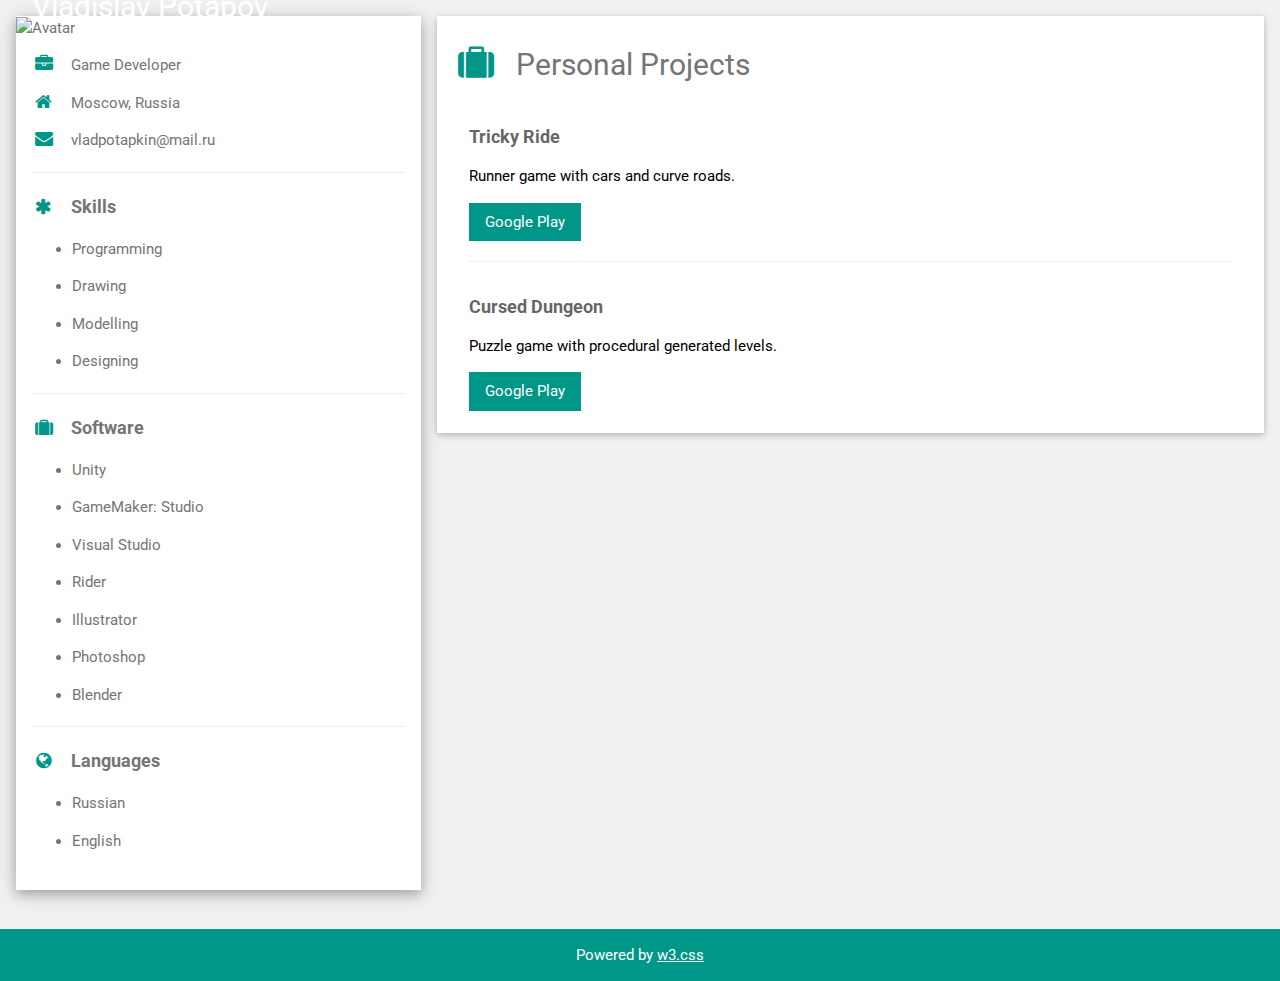
==== CV/index.html @ f5cd8ff0 "Update" ====
<!DOCTYPE html>
<html>
<title>W3.CSS Template</title>
<meta charset="UTF-8">
<meta name="viewport" content="width=device-width, initial-scale=1">
<link rel="stylesheet" href="https://www.w3schools.com/w3css/4/w3.css">
<link rel='stylesheet' href='https://fonts.googleapis.com/css?family=Roboto'>
<link rel="stylesheet" href="https://cdnjs.cloudflare.com/ajax/libs/font-awesome/4.7.0/css/font-awesome.min.css">
<style>
html,body,h1,h2,h3,h4,h5,h6 {font-family: "Roboto", sans-serif}
</style>
<body class="w3-light-grey">

<!-- Page Container -->
<div class="w3-content w3-margin-top" style="max-width:1400px;">

  <!-- The Grid -->
  <div class="w3-row-padding">
  
    <!-- Left Column -->
    <div class="w3-third">
    
      <div class="w3-white w3-text-grey w3-card-4">
        <div class="w3-display-container">
          <img src="https://cdn-images-1.medium.com/max/2000/1*vXjx4Y7EgQBwALkaeZJ0Cg.jpeg" style="width:100%" alt="Avatar">
          <div class="w3-display-bottomleft w3-container w3-text-white">
            <h2>Vladislav Potapov</h2>
          </div>
        </div>
        <div class="w3-container">
          <p><i class="fa fa-briefcase fa-fw w3-margin-right w3-large w3-text-teal"></i>Game Developer</p>
          <p><i class="fa fa-home fa-fw w3-margin-right w3-large w3-text-teal"></i>Moscow, Russia</p>
          <p><i class="fa fa-envelope fa-fw w3-margin-right w3-large w3-text-teal"></i>vladpotapkin@mail.ru</p>
          <hr>

          <p class="w3-large"><b><i class="fa fa-asterisk fa-fw w3-margin-right w3-text-teal"></i>Skills</b></p>
          <ul>
          <li><p>Programming</p>
          <li><p>Drawing</p>
          <li><p>Modelling</p>
          <li><p>Designing</p>
          </ul>
		<hr>          
          <p class="w3-large w3-text-theme"><b><i class="fa fa-suitcase fa-fw w3-margin-right w3-text-teal"></i>Software</b></p>
          <ul>
          <li><p>Unity</p>
          <li><p>GameMaker: Studio</p>
          <li><p>Visual Studio</p>
          <li><p>Rider</p>
          <li><p>Illustrator</p>     
          <li><p>Photoshop</p>
          <li><p>Blender</p>  
          </ul>
        
        <hr>
          <p class="w3-large w3-text-theme"><b><i class="fa fa-globe fa-fw w3-margin-right w3-text-teal"></i>Languages</b></p>
          <ul>
          <li><p>Russian</p>
          <!--
          <div class="w3-light-grey w3-round-xlarge">
            <div class="w3-round-xlarge w3-teal" style="height:24px;width:100%"></div>
          </div>
          -->
          <li><p>English</p>
          <!--
          <div class="w3-light-grey w3-round-xlarge">
            <div class="w3-round-xlarge w3-teal" style="height:24px;width:55%"></div>
          </div>
          -->
          </ul>
          <br>
        </div>
      </div><br>

    <!-- End Left Column -->
    </div>

    <!-- Right Column -->
    <div class="w3-twothird">
    
      <div class="w3-container w3-card w3-white w3-margin-bottom">
        <h2 class="w3-text-grey w3-padding-16"><i class="fa fa-suitcase fa-fw w3-margin-right w3-xxlarge w3-text-teal"></i>Personal Projects</h2>
        
        <div class="w3-container">
          <h5 class="w3-opacity"><b>Tricky Ride</b></h5>
          <p>Runner game with cars and curve roads.</p>
          <a href="https://play.google.com/store/apps/details?id=com.Rocleon.TrickyRide" target="_blank" class="w3-margin-right w3-teal w3-btn">Google Play</a>
          <hr>
        </div>     	
        <div class="w3-container">
          <h5 class="w3-opacity"><b>Cursed Dungeon</b></h5>
          <p>Puzzle game with procedural generated levels.</p>
          <a href="https://play.google.com/store/apps/details?id=com.Rocleon.CursedDungeon" target="_blank" class="w3-margin-right w3-teal w3-btn">Google Play</a>
        </div>
        <br>
      </div>

    <!-- End Right Column -->
    </div>
    
  <!-- End Grid -->
  </div>
  
  <!-- End Page Container -->
</div>

<footer class="w3-container w3-teal w3-center w3-margin-top">
   <!--<p>Find me on social media.</p>
  <i class="fa fa-facebook-official w3-hover-opacity"></i>
  <i class="fa fa-instagram w3-hover-opacity"></i>
  <i class="fa fa-snapchat w3-hover-opacity"></i>
  <i class="fa fa-pinterest-p w3-hover-opacity"></i>
  <i class="fa fa-twitter w3-hover-opacity"></i>
  <i class="fa fa-linkedin w3-hover-opacity"></i> -->
  <p>Powered by <a href="https://www.w3schools.com/w3css/default.asp" target="_blank">w3.css</a></p>
</footer>

</body>
</html>
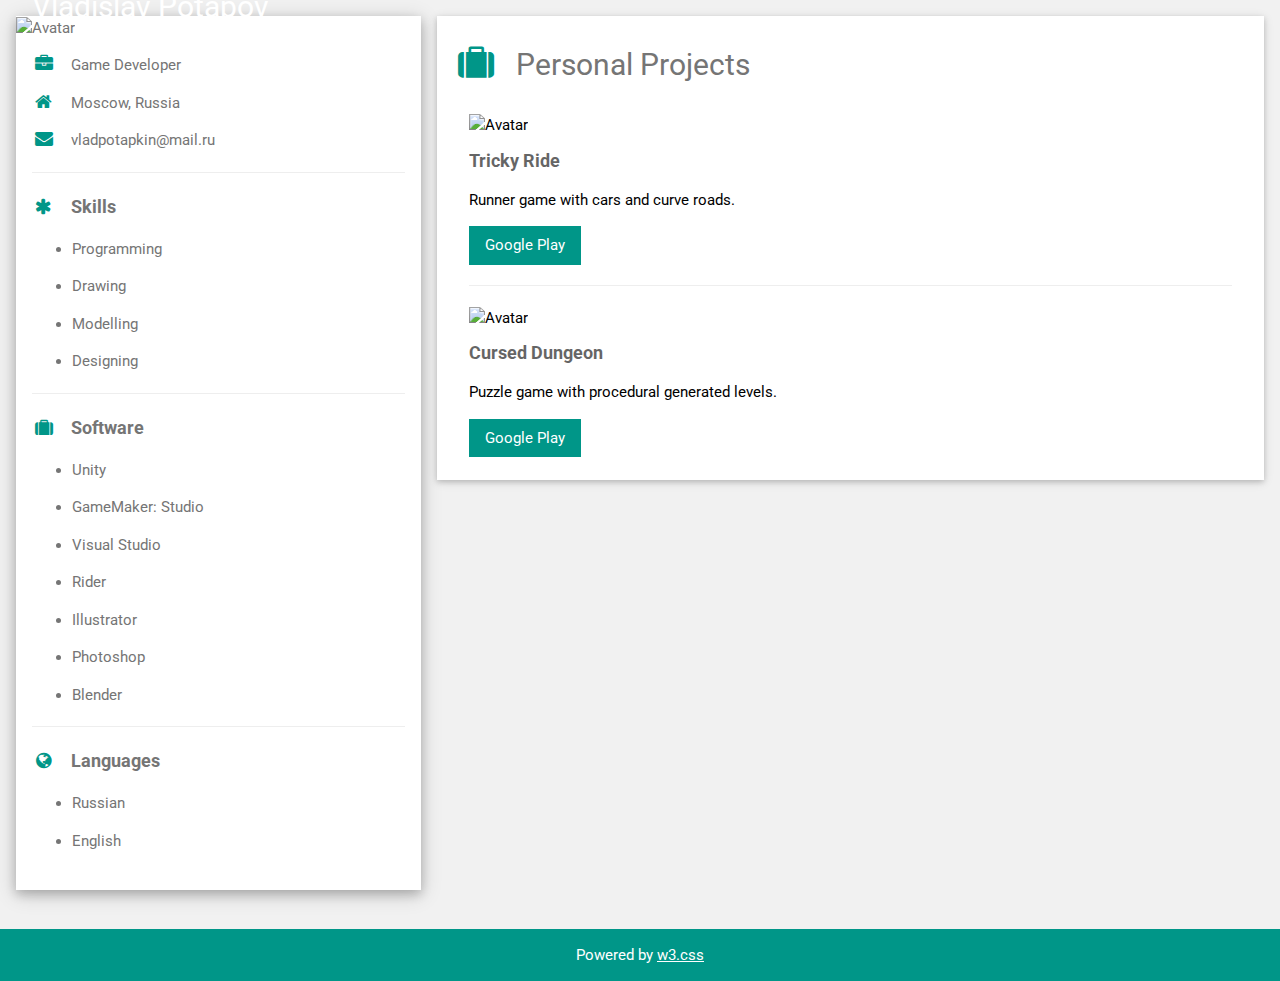
==== commit d96a04de: "Update" ====
--- a/CV/index.html
+++ b/CV/index.html
@@ -77,17 +77,20 @@
 
     <!-- Right Column -->
     <div class="w3-twothird">
-    
+     
       <div class="w3-container w3-card w3-white w3-margin-bottom">
         <h2 class="w3-text-grey w3-padding-16"><i class="fa fa-suitcase fa-fw w3-margin-right w3-xxlarge w3-text-teal"></i>Personal Projects</h2>
         
         <div class="w3-container">
-          <h5 class="w3-opacity"><b>Tricky Ride</b></h5>
+        <img src="https://lh3.googleusercontent.com/slDnTN_0yaL635gzi22x1V3f7Ugib25__nnDQlBIbLw5xjDM4TlzNm213mJSWNli5FMG=s180-rw" style="width:10%" alt="Avatar">
+        <h5 class="w3-opacity"><b>Tricky Ride</b></h5>     
           <p>Runner game with cars and curve roads.</p>
           <a href="https://play.google.com/store/apps/details?id=com.Rocleon.TrickyRide" target="_blank" class="w3-margin-right w3-teal w3-btn">Google Play</a>
           <hr>
-        </div>     	
+        </div>  
+        
         <div class="w3-container">
+           <img src="https://lh3.googleusercontent.com/3ErMJ0JlplamwdqT10rEhT4c_XQBYEQWJTO6hH89vqWbS5bN9wZQvj6zKZ0tZdaAw24=s180-rw" style="width:10%" alt="Avatar">
           <h5 class="w3-opacity"><b>Cursed Dungeon</b></h5>
           <p>Puzzle game with procedural generated levels.</p>
           <a href="https://play.google.com/store/apps/details?id=com.Rocleon.CursedDungeon" target="_blank" class="w3-margin-right w3-teal w3-btn">Google Play</a>
